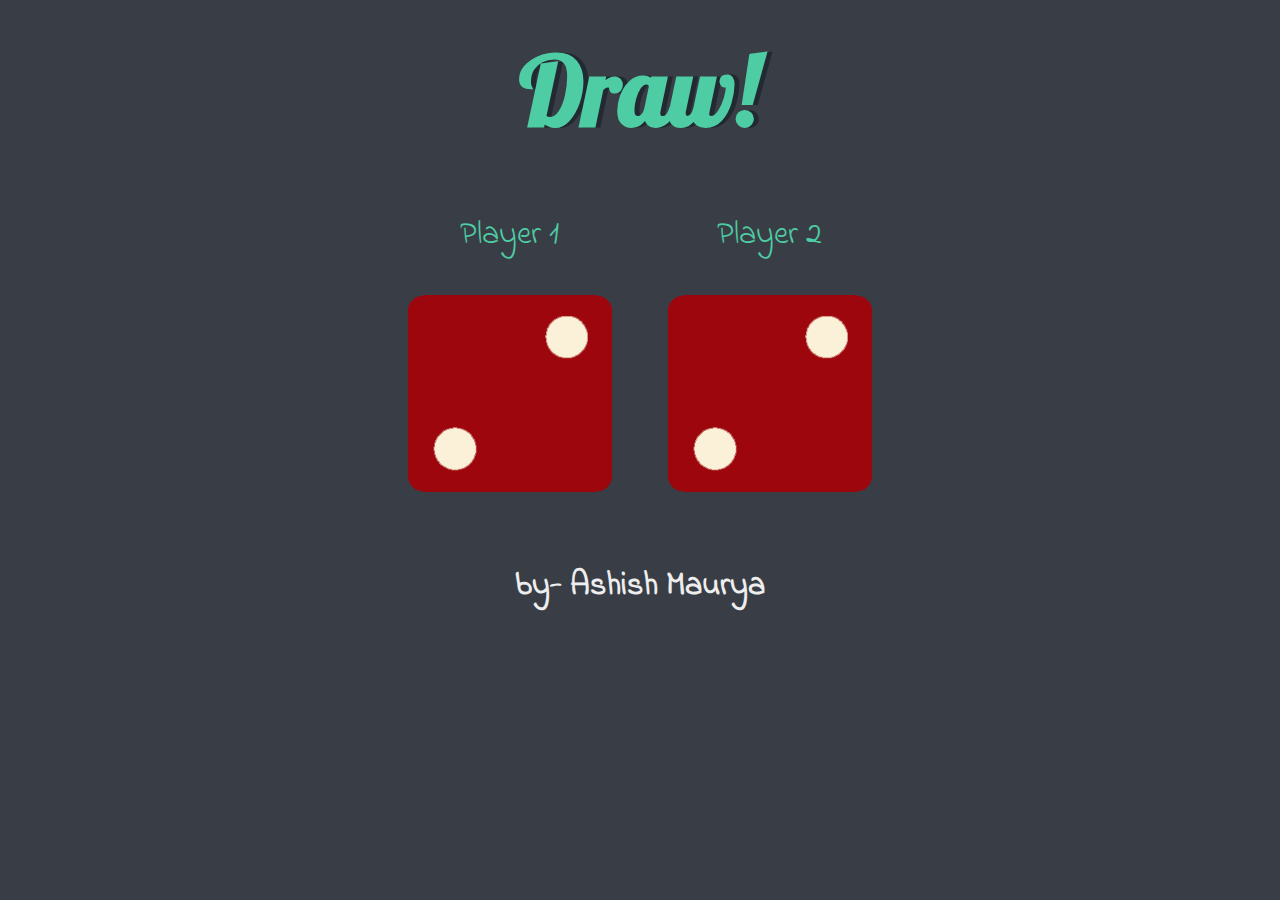
==== Dice Game/dicee.html @ 09625f33 "First commit" ====
<!DOCTYPE html>
<html lang="en" dir="ltr">
  <head>
    <meta charset="utf-8">
    <title>Dicee</title>
    <link rel="stylesheet" href="styles.css">
    <link href="https://fonts.googleapis.com/css?family=Indie+Flower|Lobster" rel="stylesheet">
    
  </head>
  <body>

    <div class="container">
      <h1>Refresh Me</h1>

      <div class="dice">
        <p>Player 1</p>
        <img class="img1" src="./images/dice6.png">
      </div>

      <div class="dice">
        <p>Player 2</p>
        <img class="img2" src="./images/dice6.png">
      </div>

    </div>

  <script src="index.js"></script>
  </body>

  <footer>
    <h2>by- Ashish Maurya</h2>
  </footer>
</html>
---- Dice Game/styles.css ----
.container {
  width: 70%;
  margin: auto;
  text-align: center;
}

.dice {
  text-align: center;
  display: inline-block;

}

body {
  background-color: #393E46;
}

h1 {
  margin: 30px;
  font-family: 'Lobster', cursive;
  text-shadow: 5px 0 #232931;
  font-size: 6rem;
  color: #4ECCA3;
}

p {
  font-size: 2rem;
  color: #4ECCA3;
  font-family: 'Indie Flower', cursive;
}

img {
  width: 80%;
}

footer {
  margin-top: 5%;
  color: #EEEEEE;
  text-align: center;
  font-family: 'Indie Flower', cursive;

}

h2{
  font-size: 2rem;
  font-weight: 600;
}
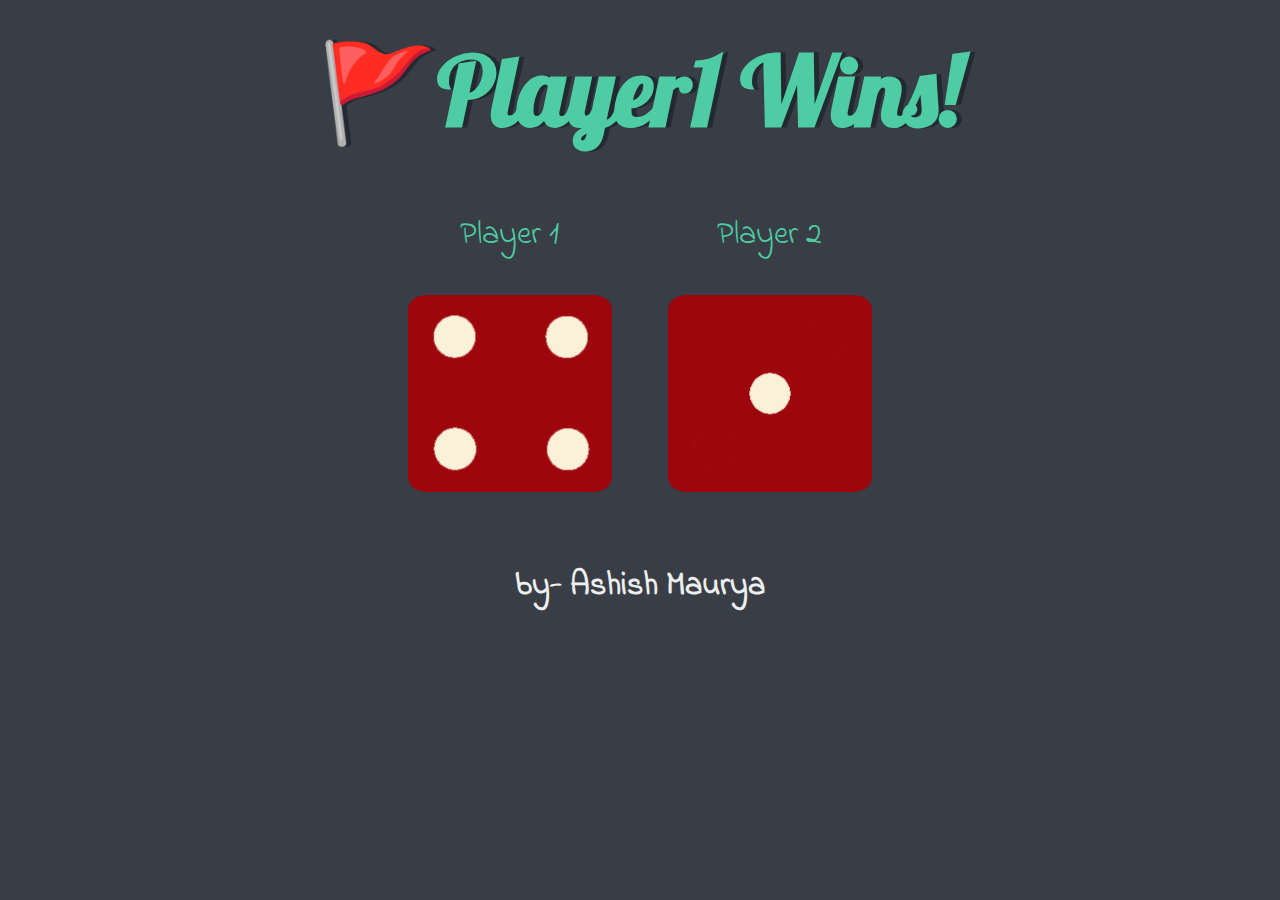
==== commit b30f924b: "Added comment in dicee.html" ====
--- a/Dice Game/dicee.html
+++ b/Dice Game/dicee.html
@@ -30,4 +30,5 @@
   <footer>
     <h2>by- Ashish Maurya</h2>
   </footer>
+  <!--comment-->
 </html>
